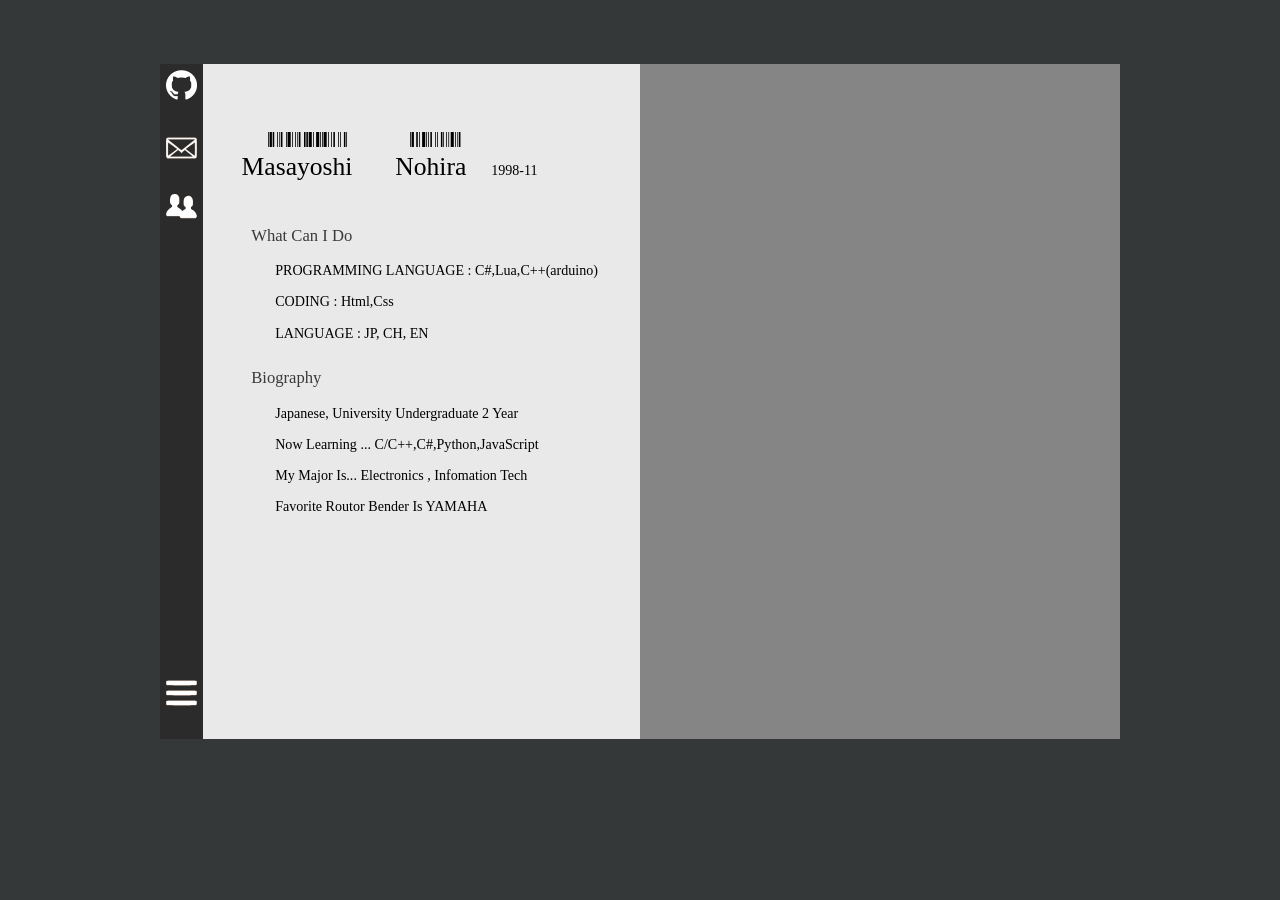
==== index.html @ b07c57f3 "Rename Htmlfile" ====
<!DOCTYPE html>
<html>

<head>
    <meta charset="utf-8" />
    <meta http-equiv="X-UA-Compatible" content="IE=edge">
    <title>masaysohi nohira</title>
    <meta name="viewport" content="width=device-width, initial-scale=1">
    <!--以下スタイルシート読み込み-->
    <link rel="stylesheet" type="text/css" media="screen" href="animation.css" />
    <link rel="stylesheet" type="text/css" media="screen" href="main.css" />
    <link rel="stylesheet" type="text/css" media="screen" href="loadWindow.css">
    <link rel="stylesheet" type="text/css" media="screen" href="content.css">
    <link rel="stylesheet" href="nav.css" type="text/css" media="screen">
    <!--以下webfont読み込み-->
    <link href="https://fonts.googleapis.com/css?family=Nova+Square" rel="stylesheet">
    <link href="//db.onlinewebfonts.com/c/5bcf038c1c01738732063dffc34c1809?family=Squarea" rel="stylesheet" type="text/css" />
    <link href="https://fonts.googleapis.com/css?family=Libre+Barcode+128" rel="stylesheet">

</head>

<body>
    <div class="box">
        <div class="boxUp">
            <!--コンテンツ-->
            <div class="content">
                <div class="nameFa">
                    <p class="namecode" id="codeFa">Nohira</p>
                    <p class="name">Nohira</p>
                </div>
                <div class="nameNa">
                    <p class="namecode" id="codeNa">Masayoshi</p>
                    <p class="name">Masayoshi</p>
                </div>
                <p class="borndate">1998-11</p>
                <div class="whatido">
                    <p class="sub1">What Can I Do</p>
                    <p class="sub2">PROGRAMMING LANGUAGE : C#,Lua,C++(arduino)</p>
                    <p class="sub2">CODING : Html,Css</p>
                    <p class="sub2">LANGUAGE : JP, CH, EN</p>
                </div>
                <div class="bio">
                    <p class="sub1">Biography</p>
                    <p class="sub2">Japanese, University Undergraduate 2 Year</p>
                    <p class="sub2">Now Learning ... C/C++,C#,Python,JavaScript</p>
                    <p class="sub2">My Major Is... Electronics , Infomation Tech</p>
                    <p class="sub2">Favorite Routor Bender Is YAMAHA</p>
                </div>

            </div>

            <input id="nav-input" type="checkbox" class="nav-notshown">
            <div class="nav-overlay" id="nav-overlay">
                <a href="https://github.com/M-nohira" target="_blank">
                    <div class="nav-content" id="github">
                        <p class="nav-cont-str">GitHub: /github.com/M-nohira</p>
                    </div>
                </a>
                <a ref="csma17068@g.nihon-u.ac.jp" target="mail">
                    <div class="nav-content" id="mail">
                        <p class="nav-cont-str">Mail: csma17068@g.nihon-u.ac.jp</p>
                    </div>
                </a>
                <a href="https://www.e-makingstudio.com/" target="_blank">
                    <div class="nav-content" id="org">
                        <p class="nav-cont-str">organization: /www.e-makingstudio.com</p>
                    </div>
                </a>
            </div>
            <div class="nav" id="nav">


                <div class="icon" id="githubicon">
                    <a href="https://github.com/M-nohira" target="_blank">
                        <div class="nav-outline">
                            <img src="texture/GitHub-Mark-Light-120px-plus.png" alt="gitHub" class="linkicon">
                        </div>
                    </a>
                </div>
                <div class="icon" id="mainicon">
                    <a href="csma17068@g.nihon-u.ac.jp" target="mail">
                        <div class="nav-outline">
                            <img src="texture/svg/mail.svg" alt="gitHub" class="linkicon">
                        </div>
                    </a>
                </div>
                <div class="icon" id="organization">
                    <a href="https://www.e-makingstudio.com/" target="_blank">
                        <div class="nav-outline">
                            <img src="texture/svg/organization.svg" alt="org" class="linkicon">
                        </div>
                    </a>
                </div>

                <div class="icon" id="nav-expand">

                    <label id="nav-expand" for="nav-input" class="expand-icon">
                        <img src="texture/svg/three-bars.svg" alt="Expand" class="linkicon">
                    </label>
                    <label class="nav-unshown" id="nav-unexpand" for="nav-input"></label>
                    <div></div>
                </div>

            </div>

            <div class="side">

            </div>



            <!--初回ロードアニメーション-->
            <div class="outbox">
                <div class="loadwindow">
                    <div class="loadbar"></div>
                    <div class="loading"></div>
                </div>
            </div>
        </div>

    </div>
</body>


</html>
---- animation.css ----
@keyframes LoadBox
{
   50%{
        /*width: 100%;*/
        height: 100%;
   } 

   100%{
        /*width: 0%;*/
        height: 0%;
        opacity: 0%;
   }
}

@keyframes LoadBar_dismiss
{

    50%{
        opacity: 1;
    }
    100%{
        opacity: 0;
    }
}

@keyframes LoadBar_Progress
{
    0%{
        width: 0%;
    }
    40%{
        width: 50%;
    }
    50%{
        width: 55%;
    }
    75%{
        width: 90%;
    }
    90%{
        width: 95%;
    }
    100%{
        width: 100%;
    }
}

@keyframes sideFade{
    0%{
        opacity: 1;
    }
    50%{
        opacity: 0.45;
    }
    100%{
        opacity: 0.2;
    }
}
@keyframes sideFade-out{
    0%{
        opacity: 0.2;
    }
    50%{
        opacity: 0.45;
    }
    100%{
        opacity: 1;
    }
}

@keyframes hover{
    0%{
        background-color: #2b2b2b
    }

    100%{
        background-color:  rgb(99, 99, 99);
    }
}

@keyframes nav-buttom-hover{
    0%{
        rotate: 0deg;
    }
    100%{
        rotate: 90deg;
    }
}

@keyframes nav-expand{
    0%{
        width: 0;
    }
    100%{
        width: 25%;
    }

}
@keyframes nav-expandout{
    
    0%{
        width: 20%;
    }
    100%{
        width: 0%;
    }
}
---- main.css ----
/*@media screen and (max-width: 1760px){
    html{
        width: 1760px;
        height: 825px;
    }
}*/


html{
    width: 100%;
    min-width: 864px;
    min-height: 417px;
    height: 100%;
}



body{
    width: 75%;
    height: 75%;

    margin-top: 5%;
    margin-left: 12.5%;
    margin-right: 12.5%;
    margin-bottom: 4%;

    background-color:#353839;

}

a{
    text-decoration: none;
}

div.outbox{
    width: 100%;
    height: 100%;

    margin-left: 0%;
    margin-right: 0%;
    margin-top:  0%;
    margin-bottom: 0%;
    
    position: absolute;

    background-color: rgb(175, 175, 175);

    overflow: hidden;
    animation-duration: 8s;
    animation-name: LoadBox;
    animation-fill-mode:forwards;


}

div.box{
    width: 100%;
    height: 100%;

    position:  relative;
    margin-left: 0%;
    margin-right: 0%;
    margin-top:  0%;
    margin-bottom: 0%;
    background-color: rgb(233, 233, 233);
    /*background-image: url(DSC_3080.jpg);*/
    background-size: cover;
    background-repeat: no-repeat;

    
}

div.boxUp{
    width: 100%;
    height: 100%;

    position:  absolute;
    margin-left: 0%;
    margin-right: 0%;
    margin-top:  0%;
    margin-bottom: 0%;
    background-color: rgb(233, 233, 233);
    /*background-color: rgba(0, 99, 160, 0.719);
    background-size: cover;
    background-repeat: no-repeat;
*/
    
}
---- loadWindow.css ----
div.loadwindow
{

    width: 75%;
    height: 30px;
    margin: 0%;
    position: relative;
    top: 45%;
    left: 11.5%;

    animation-duration: 5s;
    animation-name: LoadBar_dismiss;
    animation-fill-mode: forwards;

    border: solid 5px #949494;
    border-radius: 5px;

    box-shadow: 5px 5px #444444;

}

div.loadbar{
    width: 100%;
    height: 100%;

    overflow: hidden;
    position: absolute;
    top: 0%;
    animation-duration: 2.5s;
    animation-name: LoadBar_Progress;
    background-color:#2d47d8;
}

div.loading{
    
    position: absolute;
    top: 10%;
    left: 45%;
    margin: 0%;

    background-repeat: no-repeat;
    background-size:contain;

    background-image:url(texture/Loading.svg);
    
    width: 90%;
    height: 85%;
}
---- content.css ----
div.content{
    width: 100%;
    height: 100%;
    margin: 0%;

    position: absolute;
    left: 4.5%;

    font-family: "Squarea";
    src: url("//db.onlinewebfonts.com/t/5bcf038c1c01738732063dffc34c1809.eot");
    src: url("//db.onlinewebfonts.com/t/5bcf038c1c01738732063dffc34c1809.eot?#iefix") format("embedded-opentype"),
    url("//db.onlinewebfonts.com/t/5bcf038c1c01738732063dffc34c1809.woff2") format("woff2"),
    url("//db.onlinewebfonts.com/t/5bcf038c1c01738732063dffc34c1809.woff") format("woff"),
    url("//db.onlinewebfonts.com/t/5bcf038c1c01738732063dffc34c1809.ttf") format("truetype"),
    url("//db.onlinewebfonts.com/t/5bcf038c1c01738732063dffc34c1809.svg#Squarea") format("svg");

}
 
.name{

    width: 100%;
    height: auto;
    margin: 0%;
    font-size: 2.0vw;

    position: absolute;
    top: 15%;
    left: 0%;
}
.nameNa{
    width: 14%;
    height: 20%;
    position: relative;
    top: 10%;
    left: 4%;
}
.nameFa{
    width: 10%;
    height: 20%;
    position: absolute;
    top: 10%;
    left: 20%;
}
.namecode{
    font-size: 2.0vmax;
    font-family: 'Libre Barcode 128', cursive;
    position: absolute;
    top: 0%;

    margin: 0%;
}
#codeNa{
    position: absolute;
    top: 0%;
    left: 20%;
}
#codeFa{
    position: absolute;
    top:0%;
    left: 15%;
}




.borndate{
    font-size: 1.1vmax;
    position: absolute;
    top: 12.5%;
    left: 30%;
}

.whatido{
    position: relative;
    top:1.5%;
    left: 5%;
    font-size: 1.1vmax;
}
.bio{
    position: relative;
    top: 3%;
    left: 5%;
    font-size: 1.1vmax;
}
.sub1{
    position: relative;
    top: 0%;
    font-size: 1.3vmax;
    color: #3a3a3a;
}
.sub2{
    position: relative;
    left: 2.5%;
}



div.side{
    width: 50%;
    height: 100%;

    position: absolute;
    left: 50%;

    opacity: 1;
    background-color: #858585;

    animation-name: sideFade-out;
    animation-duration: 0.5s;
    animation-fill-mode: forwards;
}

div.side:hover{
    animation-duration: 0.5s;
    animation-name: sideFade;
    animation-fill-mode: forwards;
}
---- nav.css ----
.nav{
    width: 4.5%;
    height: 100%;

    position: absolute;
    top: 0%;
    left: 0%;

    background-color: #2b2b2b;
}
.nav-overlay{
    height: 100%;
    position: absolute;
    top: 0%;
    left: 4.5%;
    background-color: #2b2b2b;

    animation-name: nav-expandout;
    animation-duration: 2s;
    animation-fill-mode: forwards;

    font-family: "Squarea";
    src: url("//db.onlinewebfonts.com/t/5bcf038c1c01738732063dffc34c1809.eot");
    src: url("//db.onlinewebfonts.com/t/5bcf038c1c01738732063dffc34c1809.eot?#iefix") format("embedded-opentype"),
    url("//db.onlinewebfonts.com/t/5bcf038c1c01738732063dffc34c1809.woff2") format("woff2"),
    url("//db.onlinewebfonts.com/t/5bcf038c1c01738732063dffc34c1809.woff") format("woff"),
    url("//db.onlinewebfonts.com/t/5bcf038c1c01738732063dffc34c1809.ttf") format("truetype"),
    url("//db.onlinewebfonts.com/t/5bcf038c1c01738732063dffc34c1809.svg#Squarea") format("svg");

}

.nav-outline{
    width: 100%;
    height: 100%;
    

    position: absolute;
    top: 0%;
    left: 0%;

    
    margin: 0%;
    background-color: #2b2b2b;
}
.nav-outline:hover{
    /*アニメーションはanimation.cssで一括管理*/
    animation-duration: 0.25s;
    animation-name: hover;
    animation-fill-mode: forwards;
}

.icon{
    width: 100%;
    height: 9%;


    position: relative;
    top: 0%;
    left: 0%;
}
.linkicon{

    width: 70%;
    height: auto;

    
    position: absolute;
    top: 10%;
    left: 15%;
}
#nav-expand{
    top: 58%;
}
#nav-input:checked~#nav-overlay{
    animation-duration: 2s;
    animation-name: nav-expand;
    animation-fill-mode: forwards;
    animation-direction: alternate;
    background-color: #2b2b2b;
}

.nav-content{
    width: 100%;
    height: 9%;
    overflow: hidden;
    animation-duration: 0.25s;
    animation-name: hover;
    animation-direction: alternate-reverse;
    animation-fill-mode: forwards;
}
.nav-content:hover{
    animation-duration: 0.25s;
    animation-name: hover;
    animation-direction: alternate;
    animation-fill-mode: forwards;
}

.nav-cont-str{
    color: rgb(219, 219, 219);
    margin:  0%;
    position: relative;
    top: 33%;
    font-size: 0.9vw;
    white-space: nowrap;
}






.expand-icon{

    position: absolute;

    width: 100%;
    height: 0%;
}

.nav-notshown{
    display: none;
}
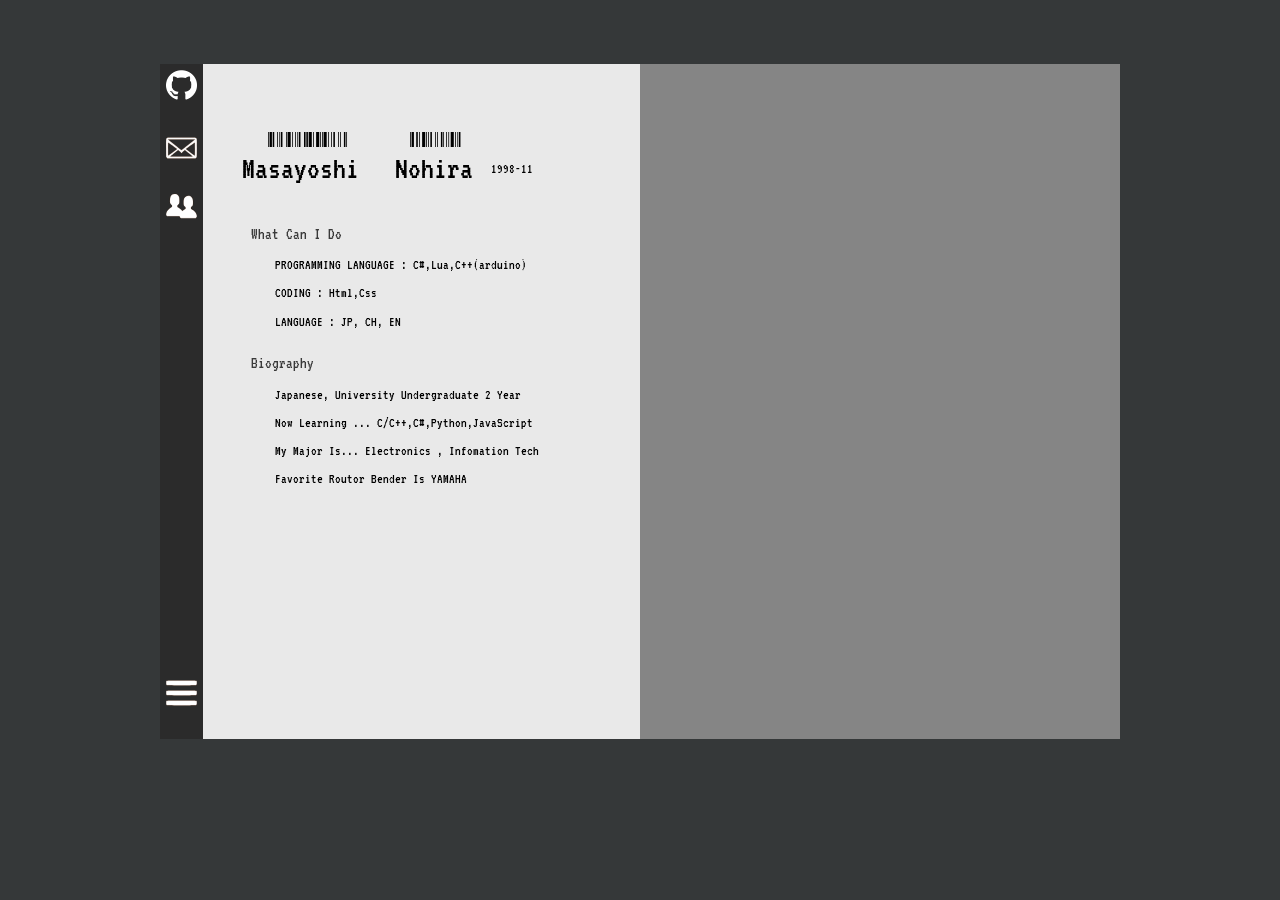
==== commit 4d54c98e: "add new font and change to it" ====
--- a/index.html
+++ b/index.html
@@ -14,7 +14,8 @@
     <link rel="stylesheet" href="nav.css" type="text/css" media="screen">
     <!--以下webfont読み込み-->
     <link href="https://fonts.googleapis.com/css?family=Nova+Square" rel="stylesheet">
-    <link href="//db.onlinewebfonts.com/c/5bcf038c1c01738732063dffc34c1809?family=Squarea" rel="stylesheet" type="text/css" />
+    <link href="https://fonts.googleapis.com/css?family=VT323" rel="stylesheet">
+    <link href="https://fonts.googleapis.com/css?family=Teko" rel="stylesheet">
     <link href="https://fonts.googleapis.com/css?family=Libre+Barcode+128" rel="stylesheet">
 
 </head>
--- a/content.css
+++ b/content.css
@@ -6,13 +6,7 @@
     position: absolute;
     left: 4.5%;
 
-    font-family: "Squarea";
-    src: url("//db.onlinewebfonts.com/t/5bcf038c1c01738732063dffc34c1809.eot");
-    src: url("//db.onlinewebfonts.com/t/5bcf038c1c01738732063dffc34c1809.eot?#iefix") format("embedded-opentype"),
-    url("//db.onlinewebfonts.com/t/5bcf038c1c01738732063dffc34c1809.woff2") format("woff2"),
-    url("//db.onlinewebfonts.com/t/5bcf038c1c01738732063dffc34c1809.woff") format("woff"),
-    url("//db.onlinewebfonts.com/t/5bcf038c1c01738732063dffc34c1809.ttf") format("truetype"),
-    url("//db.onlinewebfonts.com/t/5bcf038c1c01738732063dffc34c1809.svg#Squarea") format("svg");
+    font-family: 'VT323',sans-serif;
 
 }
  
@@ -21,7 +15,7 @@
     width: 100%;
     height: auto;
     margin: 0%;
-    font-size: 2.0vw;
+    font-size: 2.5vmax;
 
     position: absolute;
     top: 15%;
--- a/nav.css
+++ b/nav.css
@@ -16,17 +16,10 @@
     background-color: #2b2b2b;
 
     animation-name: nav-expandout;
-    animation-duration: 2s;
+    animation-duration: 0.5s;
     animation-fill-mode: forwards;
 
-    font-family: "Squarea";
-    src: url("//db.onlinewebfonts.com/t/5bcf038c1c01738732063dffc34c1809.eot");
-    src: url("//db.onlinewebfonts.com/t/5bcf038c1c01738732063dffc34c1809.eot?#iefix") format("embedded-opentype"),
-    url("//db.onlinewebfonts.com/t/5bcf038c1c01738732063dffc34c1809.woff2") format("woff2"),
-    url("//db.onlinewebfonts.com/t/5bcf038c1c01738732063dffc34c1809.woff") format("woff"),
-    url("//db.onlinewebfonts.com/t/5bcf038c1c01738732063dffc34c1809.ttf") format("truetype"),
-    url("//db.onlinewebfonts.com/t/5bcf038c1c01738732063dffc34c1809.svg#Squarea") format("svg");
-
+    font-family: 'VT323';
 }
 
 .nav-outline{
@@ -72,7 +65,7 @@
     top: 58%;
 }
 #nav-input:checked~#nav-overlay{
-    animation-duration: 2s;
+    animation-duration: 0.5s;
     animation-name: nav-expand;
     animation-fill-mode: forwards;
     animation-direction: alternate;
@@ -99,8 +92,8 @@
     color: rgb(219, 219, 219);
     margin:  0%;
     position: relative;
-    top: 33%;
-    font-size: 0.9vw;
+    top: 25%;
+    font-size: 1.20vw;
     white-space: nowrap;
 }
 
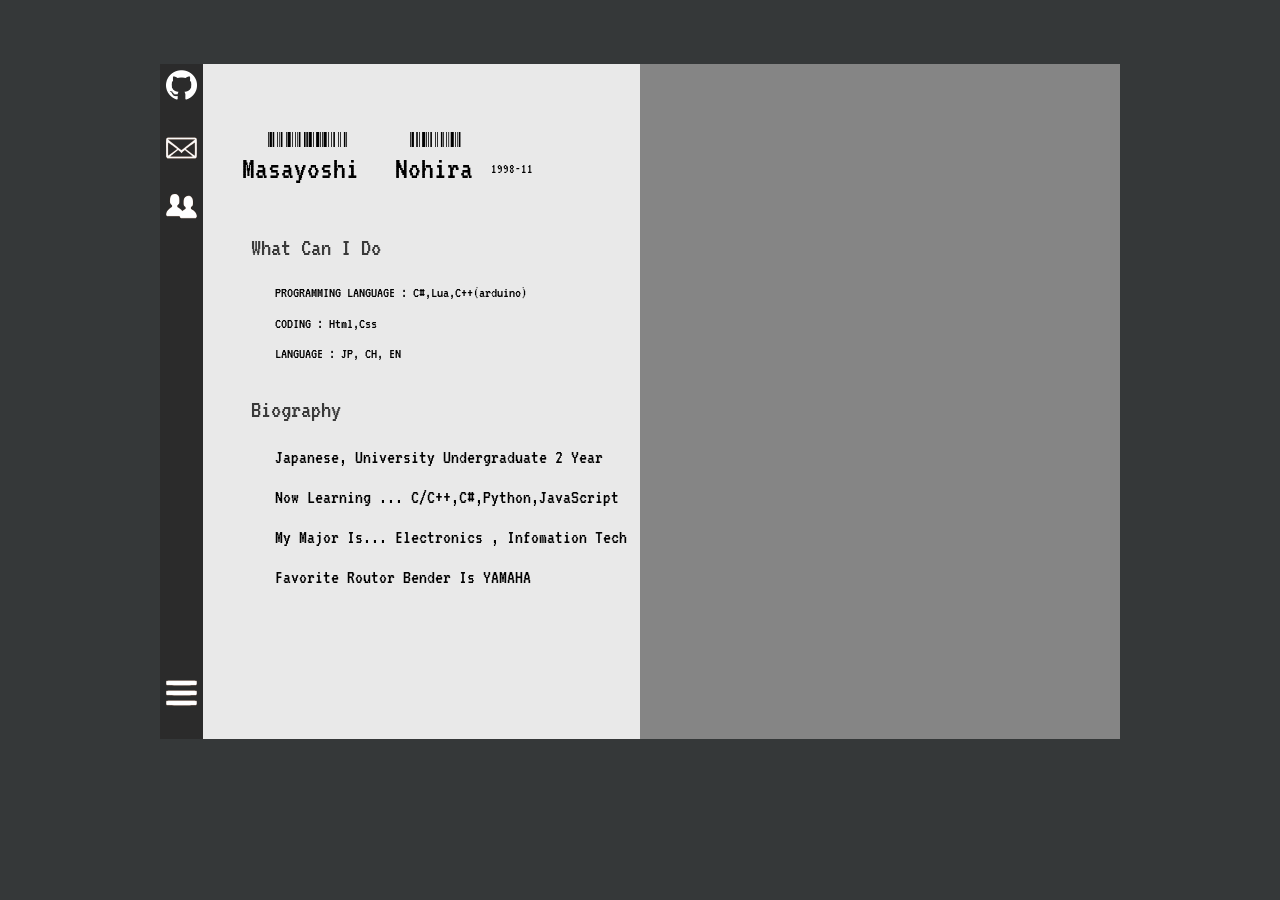
==== commit e9ca43db: "fixed for chrome" ====
--- a/index.html
+++ b/index.html
@@ -99,7 +99,6 @@
                         <img src="texture/svg/three-bars.svg" alt="Expand" class="linkicon">
                     </label>
                     <label class="nav-unshown" id="nav-unexpand" for="nav-input"></label>
-                    <div></div>
                 </div>
 
             </div>
--- a/content.css
+++ b/content.css
@@ -6,7 +6,7 @@
     position: absolute;
     left: 4.5%;
 
-    font-family: 'VT323',sans-serif;
+    font-family: 'VT323', monospace;
 
 }
  
@@ -68,18 +68,18 @@
     position: relative;
     top:1.5%;
     left: 5%;
-    font-size: 1.1vmax;
+    font-size: 1.2vmax;
 }
 .bio{
     position: relative;
     top: 3%;
     left: 5%;
-    font-size: 1.1vmax;
+    font-size: 1.55vmax;
 }
 .sub1{
     position: relative;
     top: 0%;
-    font-size: 1.3vmax;
+    font-size: 2.0vmax;
     color: #3a3a3a;
 }
 .sub2{
--- a/nav.css
+++ b/nav.css
@@ -19,7 +19,7 @@
     animation-duration: 0.5s;
     animation-fill-mode: forwards;
 
-    font-family: 'VT323';
+    font-family: 'VT323', monospace;
 }
 
 .nav-outline{
@@ -93,7 +93,7 @@
     margin:  0%;
     position: relative;
     top: 25%;
-    font-size: 1.20vw;
+    font-size: 1.20vmax;
     white-space: nowrap;
 }
 
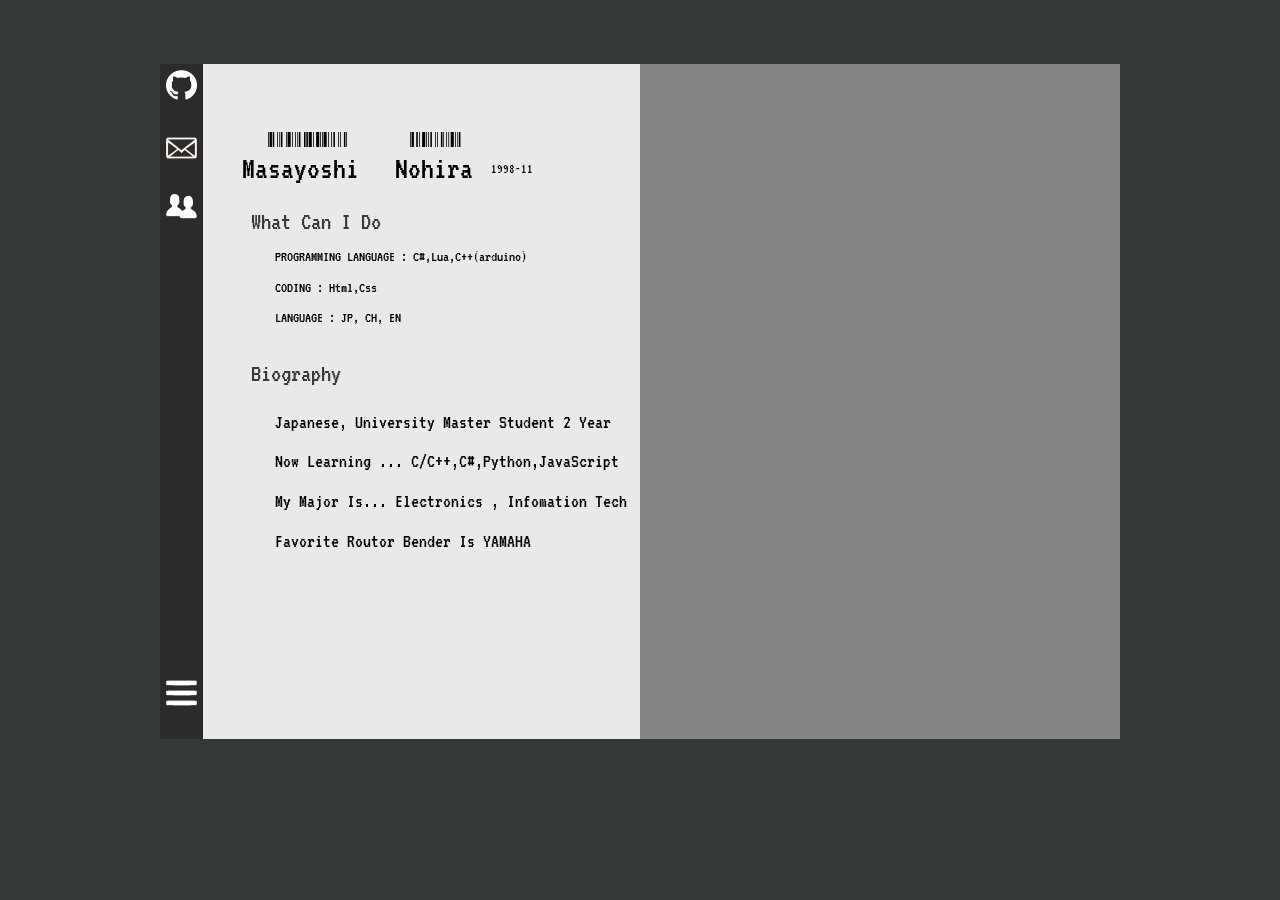
==== commit 8ff26e07: "fix animation and add WIP" ====
--- a/index.html
+++ b/index.html
@@ -35,14 +35,14 @@
                 </div>
                 <p class="borndate">1998-11</p>
                 <div class="whatido">
-                    <p class="sub1">What Can I Do</p>
+                    <span class="sub1">What Can I Do</span>
                     <p class="sub2">PROGRAMMING LANGUAGE : C#,Lua,C++(arduino)</p>
                     <p class="sub2">CODING : Html,Css</p>
                     <p class="sub2">LANGUAGE : JP, CH, EN</p>
                 </div>
                 <div class="bio">
                     <p class="sub1">Biography</p>
-                    <p class="sub2">Japanese, University Undergraduate 2 Year</p>
+                    <p class="sub2">Japanese, University Master Student 2 Year</p>
                     <p class="sub2">Now Learning ... C/C++,C#,Python,JavaScript</p>
                     <p class="sub2">My Major Is... Electronics , Infomation Tech</p>
                     <p class="sub2">Favorite Routor Bender Is YAMAHA</p>
@@ -103,9 +103,16 @@
 
             </div>
 
+            <div class="side-cont">
+                <div class="wip">
+                    Work In Progress
+                </div>
+            </div>
+
             <div class="side">
 
             </div>
+
 
 
 
--- a/main.css
+++ b/main.css
@@ -46,7 +46,8 @@
     background-color: rgb(175, 175, 175);
 
     overflow: hidden;
-    animation-duration: 8s;
+    animation-delay: 3s;
+    animation-duration: 1s;
     animation-name: LoadBox;
     animation-fill-mode:forwards;
 
--- a/loadWindow.css
+++ b/loadWindow.css
@@ -8,7 +8,8 @@
     top: 45%;
     left: 11.5%;
 
-    animation-duration: 5s;
+    animation-delay: 2.5s;
+    animation-duration: 1s;
     animation-name: LoadBar_dismiss;
     animation-fill-mode: forwards;
 
--- a/content.css
+++ b/content.css
@@ -108,4 +108,35 @@
     animation-duration: 0.5s;
     animation-name: sideFade;
     animation-fill-mode: forwards;
+}
+
+div.side-cont{
+    width: 50%;
+    height: 100%;
+
+    margin: auto;
+    margin-top: auto;
+
+    position: absolute;
+    left: 50%;
+
+    opacity: 1;
+    background-color: rgb(233, 233, 233);
+
+}
+
+div.wip{
+    width: auto;
+    height: auto;
+    
+    margin: auto;
+    margin-top: 50%;
+    text-align: center;
+    vertical-align: middle;
+    transform-origin: 50% 50%;
+    transform: rotate(45deg);
+
+    font-family: 'VT323', monospace;
+    font-size:50pt;
+
 }
